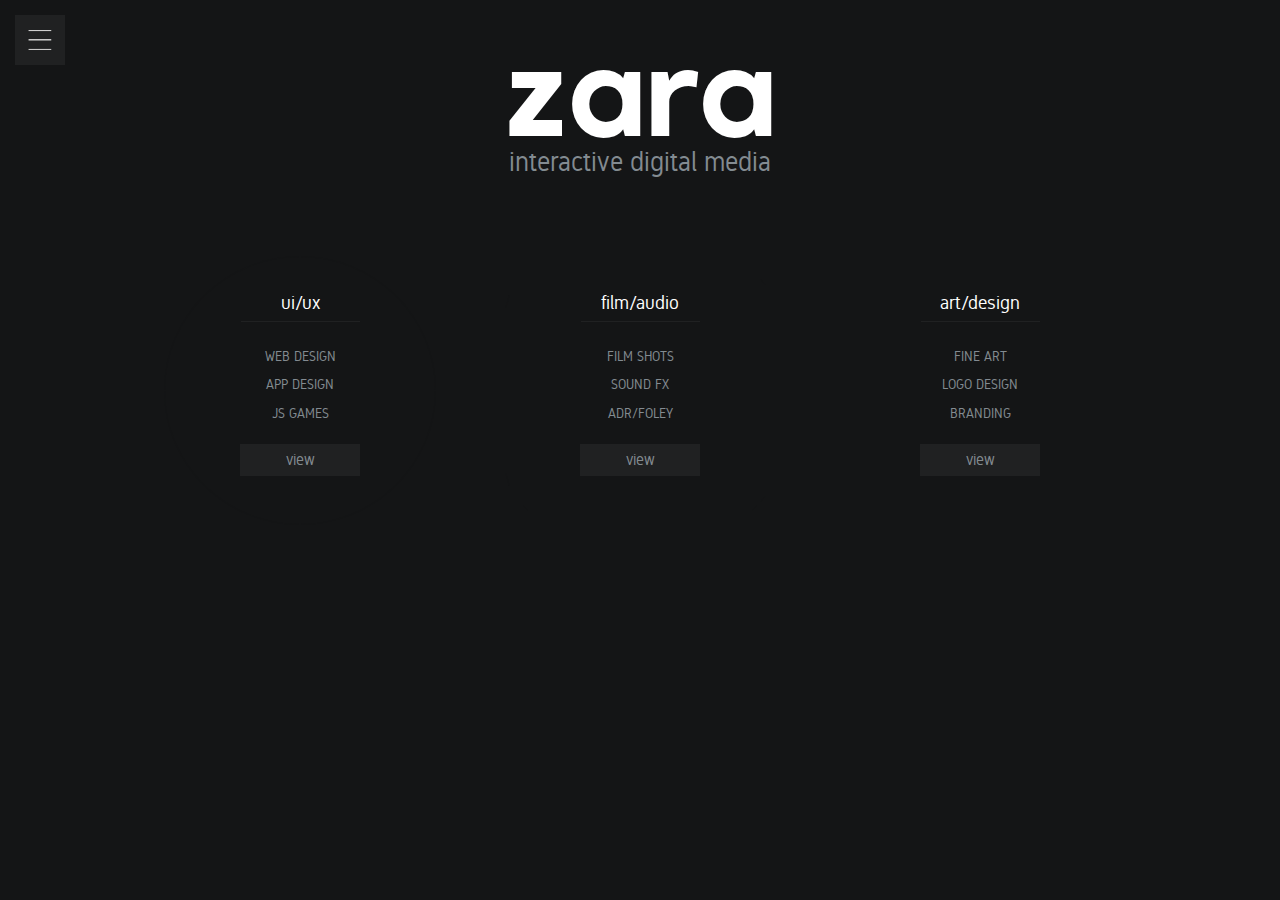
==== index.html @ 656ed5eb "updates:" ====
<!DOCTYPE html>
<html>

<head>
    <meta charset="utf-8">
    <title>Un*corn P**p</title>
    <meta name="viewport" content="width=device-width, initial-scale=1">
    <link rel='stylesheet prefetch' href='http://netdna.bootstrapcdn.com/bootstrap/3.1.1/css/bootstrap.min.css'>
    <link rel='stylesheet prefetch' href='http://netdna.bootstrapcdn.com/font-awesome/4.0.3/css/font-awesome.css'>
    <link rel="stylesheet" href="css/reset.css" media="screen">
    <link rel="stylesheet" href="css/style.css" media="screen">
    <script src='http://cdnjs.cloudflare.com/ajax/libs/jquery/2.1.3/jquery.min.js'></script>
    <script src="js/nav.js" charset="utf-8"></script>
    <script src="js/hover.js" charset="utf-8"></script>

</head>

<body>

    <div class="nav-class">
        <button href="#" class="toggle-class x">
          <img src="img/x.png" />
        </button>
        <div id="links">
            <ul>
                <li><a href="index.html" class="gradient">Home</a><br><br>
                    <a href="" class="gradient second">Contact</a><br><br>
                    <a href="" class="gradient">Resume</a></li>
            </ul>
        </div>
    </div>

    <button class="toggle-class">
    <img src="img/hamburger.png" />
    </button>

    <div id="container">
        <a href="index.html" class="logo"><h1>Zara</h1>
        <h2>Interactive Digital Media</h2></a>
        <div class="category circle">
            <h3>UI/UX</h3>
            <ul>
                <li>Web Design</li>
                <li>App Design</li>
                <li>JS Games</li>
                <button class="view" onclick="window.location.href='#'">view</button>
            </ul>
        </div>
        <div class="category triangle">
            <h3>Film/Audio</h3>
            <ul>
                <li>Film Shots</li>
                <li>Sound FX</li>
                <li>ADR/Foley</li>
                <button class="view" onclick="window.location.href='#'">view</button>
            </ul>
        </div>
        <div class="category square">
            <h3>Art/Design</h3>
            <ul>
                <li>Fine Art</li>
                <li>Logo Design</li>
                <li>Branding</li>
                <button class="view" onclick="window.location.href='#'">view</button>
            </ul>
        </div>

    </div>

</body>

</html>
---- css/style.css ----
@font-face {
  font-family: 'kollektif';
  src: url("../font/kollektif.woff2") format("woff2"), url("../font/kollektif.woff") format("woff");
  font-weight: normal;
  font-style: normal; }
@font-face {
  font-family: 'gidole';
  src: url("../font/gidole.woff2") format("woff2"), url("../font/gidole.woff") format("woff");
  font-weight: normal;
  font-style: normal; }
* {
  box-sizing: border-box; }

body {
  background-color: #141516; }

h1 {
  font-family: "kollektif", Helvetica, sans-serif;
  color: #fff;
  text-transform: lowercase;
  text-align: center;
  font-size: 8em;
  transition: 400ms ease-out; }

h2 {
  font-family: "gidole", Helvetica, sans-serif;
  text-transform: lowercase;
  color: #838b91;
  text-align: center;
  font-size: 1.7em;
  margin-top: -0.4em;
  transition: 400ms ease-out; }

h3 {
  font-family: "gidole", Helvetica, sans-serif;
  text-transform: lowercase;
  color: #fff;
  border-bottom: 1px solid #202122;
  width: 50%;
  margin: 1em auto auto;
  text-align: center;
  padding-bottom: 0.5em;
  margin-bottom: 1em;
  font-size: 1.2em; }

.logo {
  cursor: pointer; }
  .logo:active, .logo:hover {
    text-decoration: none; }
    .logo:active h1,
    .logo:active h2, .logo:hover h1,
    .logo:hover h2 {
      opacity: 0.7; }

.category {
  position: relative;
  top: 1em;
  display: inline-block;
  width: 70%;
  margin: 2em;
  cursor: pointer;
  padding: 1em; }
  .category ul li {
    list-style-type: none;
    text-transform: uppercase;
    line-height: 200%;
    font-size: 0.9em; }
  @media screen and (min-width: 944px) {
    .category {
      top: 3em;
      width: 25%; } }

#image {
  position: absolute; }

.circle {
  transition: 1s ease-out;
  border-radius: 50%;
  border: 1px solid #141516; }
  .circle:hover {
    border: 1px solid #af4ee7; }
    .circle:hover .view {
      color: #fff;
      background-color: #2e3033; }
  @media only screen and (min-device-width: 320px) and (max-device-width: 480px) {
    .circle {
      border: 1px solid #af4ee7; } }

.triangle {
  transition: 1s ease-out;
  border-radius: 4em;
  border: 1px solid #141516; }
  .triangle:hover {
    border: 1px solid #ffe00d; }
    .triangle:hover .view {
      color: #fff;
      background-color: #2e3033; }
  @media only screen and (min-device-width: 320px) and (max-device-width: 480px) {
    .triangle {
      border: 1px solid #ffe00d; } }

.square {
  transition: 1s ease-out;
  border: 1px solid #141516; }
  .square:hover {
    border: 1px solid #19e1af; }
    .square:hover .view {
      color: #fff;
      background-color: #2e3033; }
  @media only screen and (min-device-width: 320px) and (max-device-width: 480px) {
    .square {
      border: 1px solid #19e1af; } }

.view {
  width: 120px;
  padding: 0.5em;
  margin: 1em 2em 2em;
  background-color: #202122;
  transition: 0.4s ease; }

#container {
  text-align: center;
  position: relative;
  top: 4em;
  transition: 400ms ease-out;
  font-family: "gidole", Helvetica, sans-serif;
  color: #838b91;
  padding-bottom: 4em; }
  @media screen and (min-width: 700px) {
    #container {
      top: 2em;
      padding-bottom: 2em;
      width: 85%;
      margin: auto; } }

.toggle-class img {
  width: 50px; }

.x {
  position: relative;
  top: 0;
  left: 0; }

.nav-class {
  position: absolute;
  left: -100%;
  top: 0;
  z-index: 9999;
  width: 100%;
  height: 100%;
  background: rgba(0, 0, 0, 0.9);
  padding: 10px;
  -webkit-transition: 300ms ease all;
  -moz-transition: 300ms ease all;
  -ms-transition: 300ms ease all;
  -o-transition: 300ms ease all;
  transition: 300ms ease all; }
  @media screen and (min-width: 500px) {
    .nav-class {
      padding: 10px;
      transition: 0.3s ease-out; } }

.toggle-class {
  padding: 0;
  position: absolute;
  z-index: 50; }
  @media screen and (min-width: 500px) {
    .toggle-class {
      padding: 15px;
      transition: 0.3s ease-out; } }

.show {
  -webkit-transform: translateX(300px);
  transform: translateX(300px);
  -webkit-transform: translate3d(0, 0, 0);
  transform: translate3d(100%, 0, 0); }

button {
  background: transparent;
  border: none;
  padding: 0; }
  button:focus {
    outline: none; }

#links {
  width: 100%;
  margin: auto;
  text-align: center;
  margin-top: 20vh; }
  #links ul {
    margin: 0;
    padding: 0;
    text-align: center; }
    #links ul li {
      list-style-type: none;
      text-align: center;
      margin-top: 1em; }

ul .gradient {
  color: #fff;
  font-family: "kollektif", Helvetica, sans-serif;
  text-transform: lowercase;
  line-height: 120%;
  padding: 0 0.2em;
  font-size: 4em; }

ul li a:first-child {
  background-image: linear-gradient(rgba(175, 78, 231, 0.5) 0%, rgba(175, 78, 231, 0.5) 100%);
  background-repeat: repeat-y;
  background-size: 0 0;
  background-position: 0 65%;
  transition: 400ms ease; }
  ul li a:first-child:hover {
    color: #141516;
    text-decoration: none;
    background-image: linear-gradient(#af4ee7 0%, #af4ee7 100%);
    background-size: 100% 1em; }

.second {
  background-image: linear-gradient(rgba(255, 224, 13, 0.5) 0%, rgba(255, 224, 13, 0.5) 100%);
  background-repeat: repeat-y;
  background-size: 0 0;
  background-position: 0 65%;
  transition: 400ms ease; }
  .second:hover {
    color: #141516;
    text-decoration: none;
    background-image: linear-gradient(#ffe00d 0%, #ffe00d 100%);
    background-size: 100% 1em; }

ul li a:last-child {
  background-image: linear-gradient(rgba(25, 225, 175, 0.5) 0%, rgba(25, 225, 175, 0.5) 100%);
  background-repeat: repeat-y;
  background-size: 0 0;
  background-position: 0 65%;
  transition: 400ms ease; }
  ul li a:last-child:hover {
    color: #141516;
    text-decoration: none;
    background-image: linear-gradient(#19e1af 0%, #19e1af 100%);
    background-size: 100% 1em; }

/*# sourceMappingURL=style.css.map */
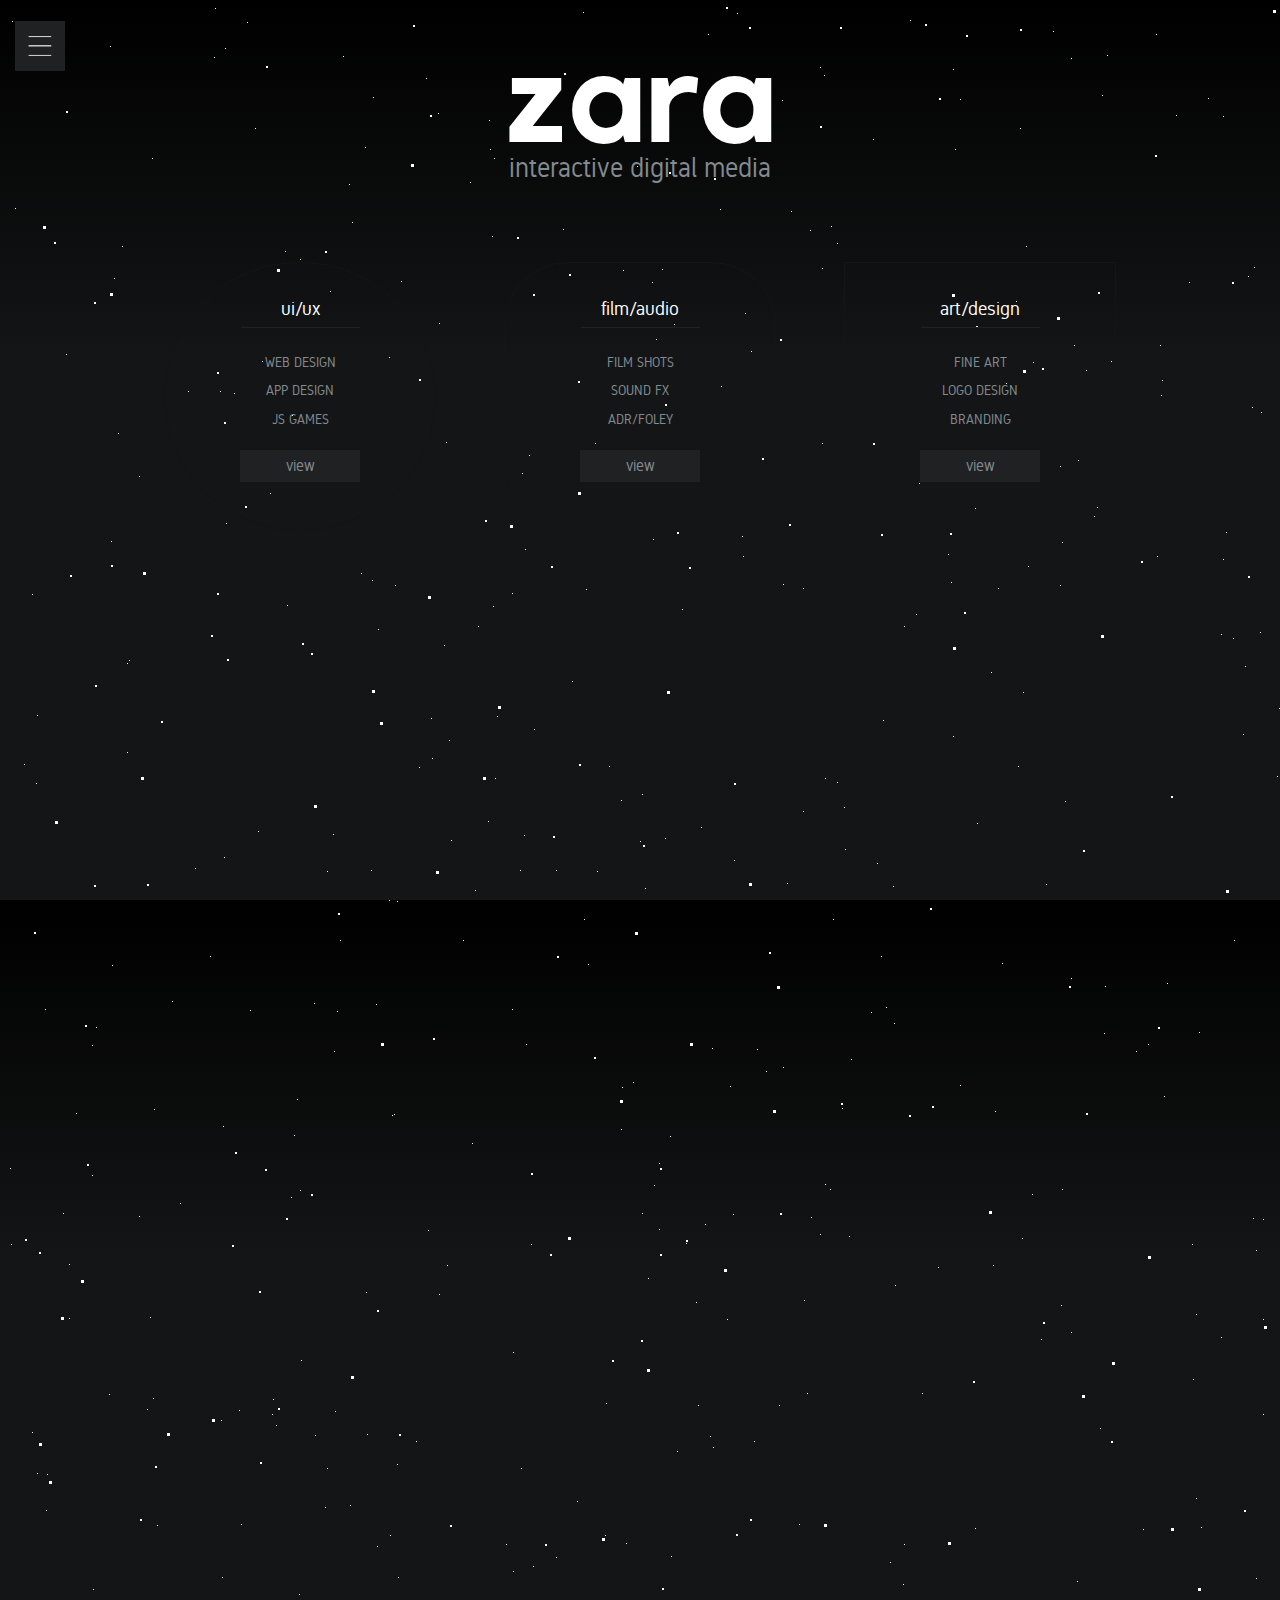
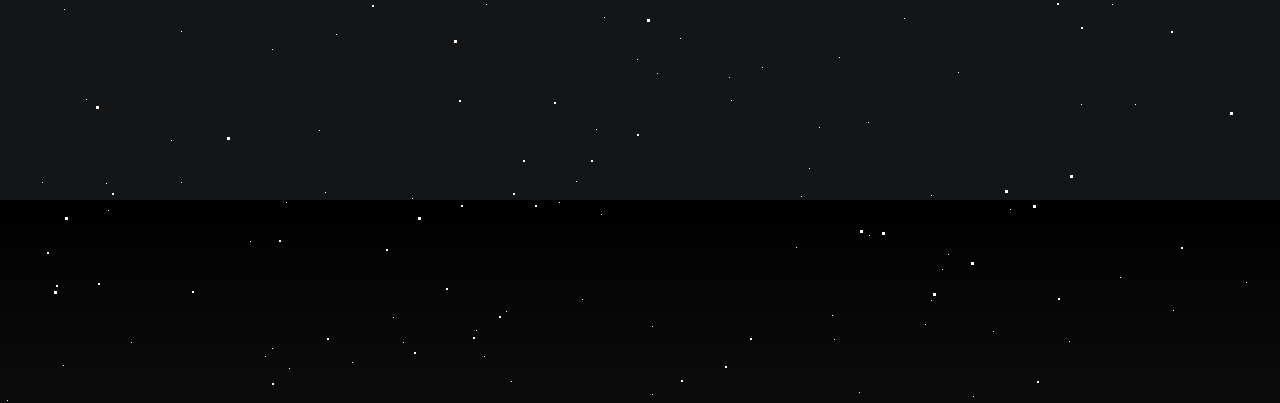
==== commit 7136e7b4: "stars and gradient background" ====
--- a/index.html
+++ b/index.html
@@ -13,9 +13,15 @@
     <script src="js/nav.js" charset="utf-8"></script>
     <script src="js/hover.js" charset="utf-8"></script>
 
+  <!--TEST-->  <script src="http://s.codepen.io/assets/libs/modernizr.js" type="text/javascript"></script>
+
+
 </head>
 
 <body>
+  <!--TEST-->   <div id='stars'></div>
+  <!--TEST--> <div id='stars2'></div>
+  <!--TEST--> <div id='stars3'></div>
 
     <div class="nav-class">
         <button href="#" class="toggle-class x">
--- a/css/style.css
+++ b/css/style.css
@@ -1,3 +1,4 @@
+@import url(stars.css);
 @font-face {
   font-family: 'kollektif';
   src: url("../font/kollektif.woff2") format("woff2"), url("../font/kollektif.woff") format("woff");
@@ -8,11 +9,28 @@
   src: url("../font/gidole.woff2") format("woff2"), url("../font/gidole.woff") format("woff");
   font-weight: normal;
   font-style: normal; }
+#stars {
+  overflow: hidden; }
+
+#stars2 {
+  overflow: hidden; }
+
+#stars3 {
+  overflow: hidden; }
+
 * {
   box-sizing: border-box; }
 
 body {
-  background-color: #141516; }
+  background-color: #141516;
+  height: 100vh;
+  background: -moz-linear-gradient(top, #000000 0%, #141516 40%, #141516 100%);
+  background: -webkit-gradient(left top, left bottom, color-stop(0%, #000000), color-stop(32%, #141516), color-stop(100%, #141516));
+  background: -webkit-linear-gradient(top, #000000 0%, #141516 40%, #141516 100%);
+  background: -o-linear-gradient(top, #000000 0%, #141516 40%, #141516 100%);
+  background: -ms-linear-gradient(top, #000000 0%, #141516 40%, #141516 100%);
+  background: linear-gradient(to bottom, #000000 0%, #141516 40%, #141516 100%);
+  filter: progid:DXImageTransform.Microsoft.gradient( startColorstr='#000000', endColorstr='#141516', GradientType=0 ); }
 
 h1 {
   font-family: "kollektif", Helvetica, sans-serif;
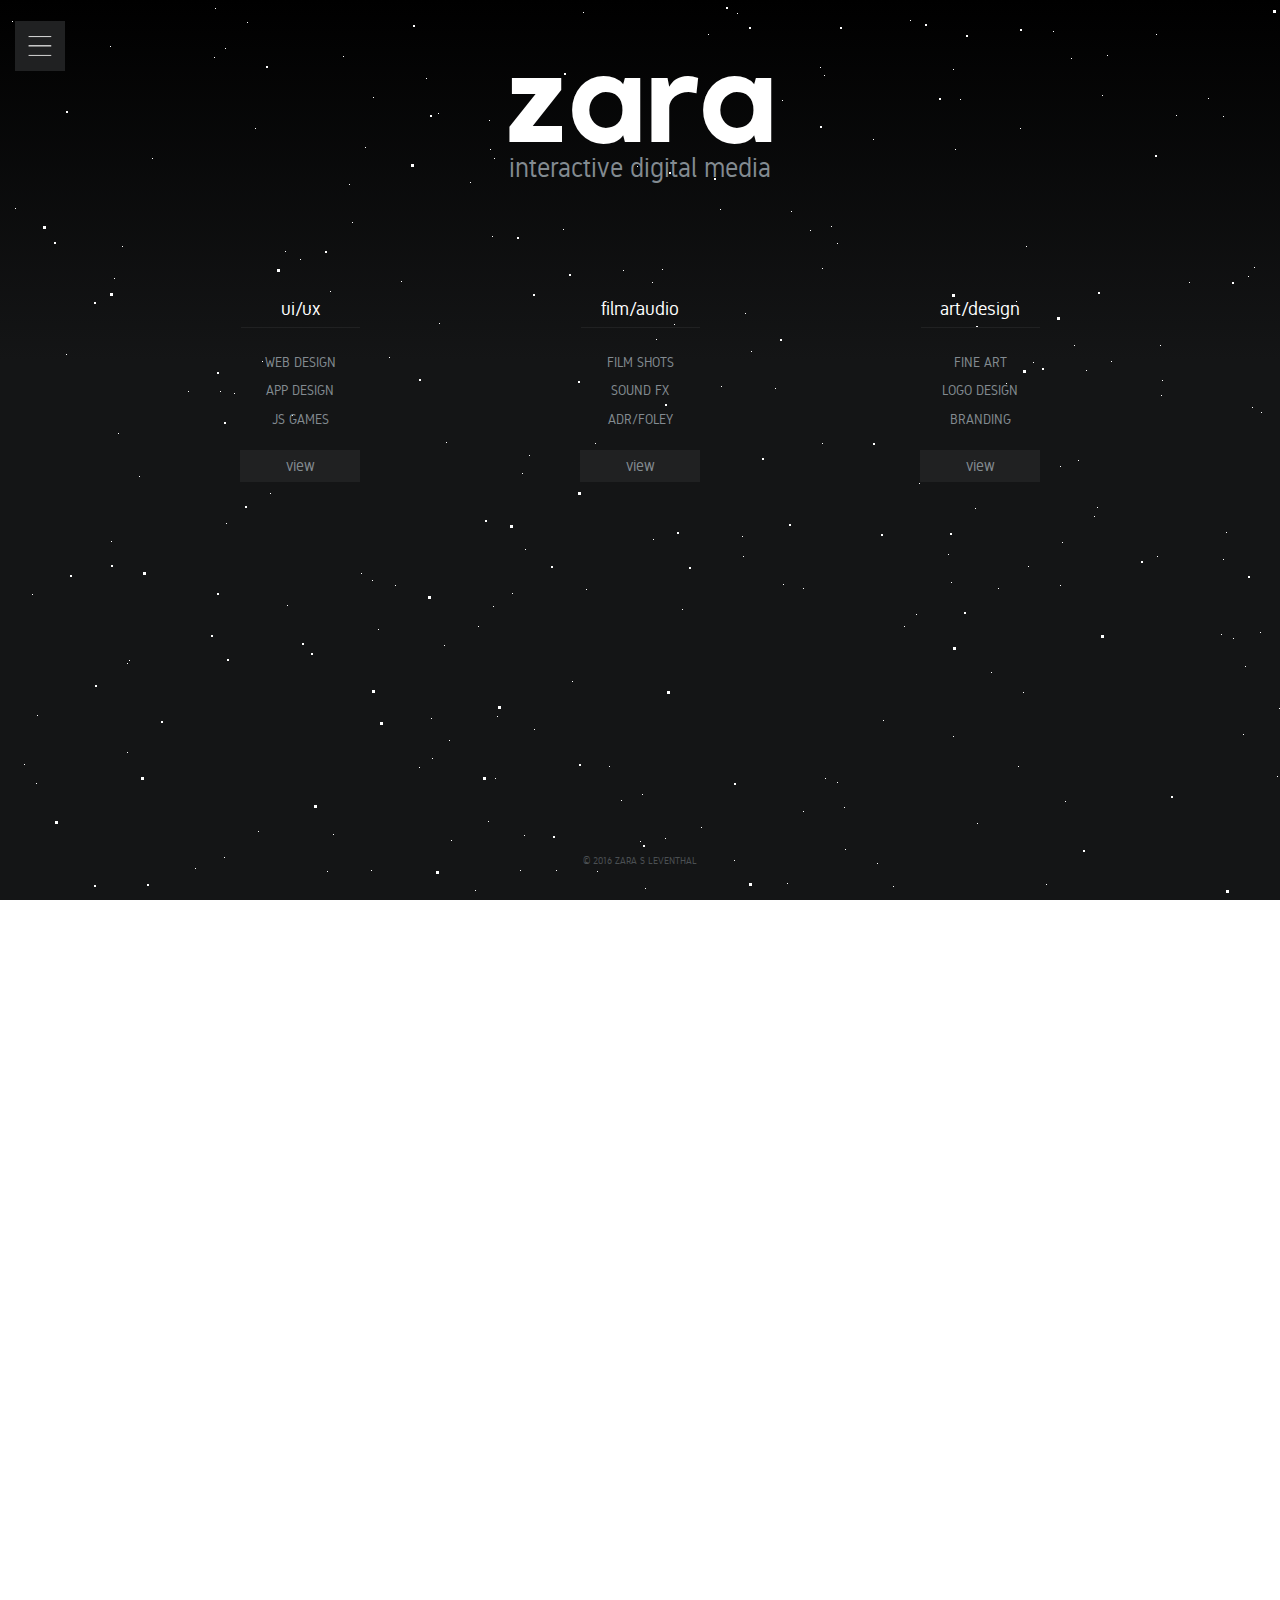
==== commit 7b1c8891: "Added favicon" ====
--- a/index.html
+++ b/index.html
@@ -3,7 +3,7 @@
 
 <head>
     <meta charset="utf-8">
-    <title>Un*corn P**p</title>
+    <title>Zara || Home</title>
     <meta name="viewport" content="width=device-width, initial-scale=1">
     <link rel='stylesheet prefetch' href='http://netdna.bootstrapcdn.com/bootstrap/3.1.1/css/bootstrap.min.css'>
     <link rel='stylesheet prefetch' href='http://netdna.bootstrapcdn.com/font-awesome/4.0.3/css/font-awesome.css'>
@@ -12,16 +12,33 @@
     <script src='http://cdnjs.cloudflare.com/ajax/libs/jquery/2.1.3/jquery.min.js'></script>
     <script src="js/nav.js" charset="utf-8"></script>
     <script src="js/hover.js" charset="utf-8"></script>
+    <script src="http://s.codepen.io/assets/libs/modernizr.js" type="text/javascript"></script>
 
-  <!--TEST-->  <script src="http://s.codepen.io/assets/libs/modernizr.js" type="text/javascript"></script>
-
+    <!-- FAVICON -->
+    <link rel="apple-touch-icon" sizes="57x57" href="favicon/apple-icon-57x57.png">
+    <link rel="apple-touch-icon" sizes="60x60" href="favicon/apple-icon-60x60.png">
+    <link rel="apple-touch-icon" sizes="72x72" href="favicon/apple-icon-72x72.png">
+    <link rel="apple-touch-icon" sizes="76x76" href="favicon/apple-icon-76x76.png">
+    <link rel="apple-touch-icon" sizes="114x114" href="favicon/apple-icon-114x114.png">
+    <link rel="apple-touch-icon" sizes="120x120" href="favicon/apple-icon-120x120.png">
+    <link rel="apple-touch-icon" sizes="144x144" href="favicon/apple-icon-144x144.png">
+    <link rel="apple-touch-icon" sizes="152x152" href="favicon/apple-icon-152x152.png">
+    <link rel="apple-touch-icon" sizes="180x180" href="favicon/apple-icon-180x180.png">
+    <link rel="icon" type="image/png" sizes="192x192" href="favicon/android-icon-192x192.png">
+    <link rel="icon" type="image/png" sizes="32x32" href="favicon/favicon-32x32.png">
+    <link rel="icon" type="image/png" sizes="96x96" href="favicon/favicon-96x96.png">
+    <link rel="icon" type="image/png" sizes="16x16" href="http://www.zara-leventhal.com/favicon/favicon-16x16.png">
+    <link rel="manifest" href="favicon/manifest.json">
+    <meta name="msapplication-TileColor" content="#ffffff">
+    <meta name="msapplication-TileImage" content="favicon/ms-icon-144x144.png">
+    <meta name="theme-color" content="#ffffff">
 
 </head>
 
 <body>
-  <!--TEST-->   <div id='stars'></div>
-  <!--TEST--> <div id='stars2'></div>
-  <!--TEST--> <div id='stars3'></div>
+    <div id='stars'></div>
+    <div id='stars2'></div>
+    <div id='stars3'></div>
 
     <div class="nav-class">
         <button href="#" class="toggle-class x">
@@ -30,8 +47,15 @@
         <div id="links">
             <ul>
                 <li><a href="index.html" class="gradient">Home</a><br><br>
-                    <a href="" class="gradient second">Contact</a><br><br>
-                    <a href="" class="gradient">Resume</a></li>
+                    <a href="contact.html" class="gradient second">Contact</a><br><br>
+                    <a href="resume.html" class="gradient">Resume</a>
+                </li>
+                <li>
+                  <a id="twitter" href="https://twitter.com/zaralev" target="_blank"><img src="img/twitter2.png" alt="Twitter"></a>
+                  <a id="github" href="https://github.com/zaralev" target="_blank"><img src="img/github2.png" alt="Github"></a>
+                  <a  id="vimeo" href="https://vimeo.com/zaralev" target="_blank"><img src="img/vimeo2.png" alt="Vimeo"></a>
+                  <a id="linkedin" href="https://www.linkedin.com/in/zaraleventhal" target="_blank"><img src="img/linkedin2.png" alt="LinkedIn"></a>
+                </li>
             </ul>
         </div>
     </div>
@@ -70,8 +94,9 @@
                 <button class="view" onclick="window.location.href='#'">view</button>
             </ul>
         </div>
+        <footer>© 2016 Zara S Leventhal</footer>
+    </div>
 
-    </div>
 
 </body>
 
--- a/css/style.css
+++ b/css/style.css
@@ -21,16 +21,27 @@
 * {
   box-sizing: border-box; }
 
+html {
+  height: 100%; }
+
+a:active,
+a:link,
+a:visited {
+  text-decoration: none; }
+
 body {
+  min-height: 100%;
+  margin: 0;
   background-color: #141516;
-  height: 100vh;
   background: -moz-linear-gradient(top, #000000 0%, #141516 40%, #141516 100%);
   background: -webkit-gradient(left top, left bottom, color-stop(0%, #000000), color-stop(32%, #141516), color-stop(100%, #141516));
   background: -webkit-linear-gradient(top, #000000 0%, #141516 40%, #141516 100%);
   background: -o-linear-gradient(top, #000000 0%, #141516 40%, #141516 100%);
   background: -ms-linear-gradient(top, #000000 0%, #141516 40%, #141516 100%);
   background: linear-gradient(to bottom, #000000 0%, #141516 40%, #141516 100%);
-  filter: progid:DXImageTransform.Microsoft.gradient( startColorstr='#000000', endColorstr='#141516', GradientType=0 ); }
+  filter: progid:DXImageTransform.Microsoft.gradient( startColorstr=  '#000000', endColorstr='#141516', GradientType=0 );
+  background-repeat: no-repeat;
+  background-attachment: fixed; }
 
 h1 {
   font-family: "kollektif", Helvetica, sans-serif;
@@ -39,6 +50,26 @@
   text-align: center;
   font-size: 8em;
   transition: 400ms ease-out; }
+
+.underline {
+  font-size: 4em;
+  padding-bottom: 0.1em;
+  margin-bottom: 1em;
+  padding-top: 0.2em;
+  width: 80%;
+  margin: auto; }
+  @media screen and (min-width: 944px) {
+    .underline {
+      width: 40%; } }
+
+.purple {
+  border-bottom: 1px solid #19e1af; }
+
+.gold {
+  border-bottom: 1px solid #ffe00d; }
+
+.teal {
+  border-bottom: 1px solid #af4ee7; }
 
 h2 {
   font-family: "gidole", Helvetica, sans-serif;
@@ -60,6 +91,25 @@
   padding-bottom: 0.5em;
   margin-bottom: 1em;
   font-size: 1.2em; }
+
+h5.next {
+  width: 90%;
+  text-transform: uppercase;
+  margin: auto;
+  word-spacing: 2.6em;
+  margin-top: 1em;
+  transition: 400ms ease; }
+  h5.next a {
+    color: #ccc;
+    transition: 400ms ease;
+    padding: 0.5em; }
+    h5.next a:active, h5.next a:hover {
+      color: #fff;
+      background-color: #000;
+      transition: 400ms ease; }
+  @media only screen and (min-device-width: 320px) and (max-device-width: 480px) {
+    h5.next {
+      word-spacing: 1.5em; } }
 
 .logo {
   cursor: pointer; }
@@ -94,40 +144,45 @@
 .circle {
   transition: 1s ease-out;
   border-radius: 50%;
-  border: 1px solid #141516; }
-  .circle:hover {
-    border: 1px solid #af4ee7; }
-    .circle:hover .view {
+  border: 1px solid rgba(20, 21, 22, 0); }
+  .circle:active, .circle:hover {
+    border: 1px solid #19e1af; }
+    .circle:active .view, .circle:hover .view {
       color: #fff;
       background-color: #2e3033; }
   @media only screen and (min-device-width: 320px) and (max-device-width: 480px) {
     .circle {
-      border: 1px solid #af4ee7; } }
+      border: 1px solid #19e1af; } }
 
 .triangle {
   transition: 1s ease-out;
   border-radius: 4em;
-  border: 1px solid #141516; }
-  .triangle:hover {
+  border: 1px solid rgba(20, 21, 22, 0); }
+  .triangle:active, .triangle:hover {
     border: 1px solid #ffe00d; }
-    .triangle:hover .view {
+    .triangle:active .view, .triangle:hover .view {
       color: #fff;
       background-color: #2e3033; }
   @media only screen and (min-device-width: 320px) and (max-device-width: 480px) {
     .triangle {
       border: 1px solid #ffe00d; } }
 
+@keyframes rotate-right {
+  from {
+    transform: rotate(0deg); }
+  to {
+    transform: rotate(360deg); } }
 .square {
   transition: 1s ease-out;
-  border: 1px solid #141516; }
-  .square:hover {
-    border: 1px solid #19e1af; }
-    .square:hover .view {
+  border: 1px solid rgba(20, 21, 22, 0); }
+  .square:active, .square:hover {
+    border: 1px solid #af4ee7; }
+    .square:active .view, .square:hover .view {
       color: #fff;
       background-color: #2e3033; }
   @media only screen and (min-device-width: 320px) and (max-device-width: 480px) {
     .square {
-      border: 1px solid #19e1af; } }
+      border: 1px solid #af4ee7; } }
 
 .view {
   width: 120px;
@@ -142,8 +197,10 @@
   top: 4em;
   transition: 400ms ease-out;
   font-family: "gidole", Helvetica, sans-serif;
-  color: #838b91;
-  padding-bottom: 4em; }
+  color: #838b91; }
+  @media screen and (min-width: 944px) {
+    #container {
+      height: 92vh; } }
   @media screen and (min-width: 700px) {
     #container {
       top: 2em;
@@ -151,12 +208,33 @@
       width: 85%;
       margin: auto; } }
 
+footer {
+  padding: 4em;
+  display: block;
+  width: 100%;
+  text-align: center;
+  position: relative;
+  bottom: 0;
+  font-size: 0.6em;
+  text-transform: uppercase;
+  color: #838b91;
+  opacity: 0.5;
+  transition: 400ms ease; }
+  @media screen and (min-width: 944px) {
+    footer {
+      position: absolute;
+      padding: 0; } }
+
+.projectFooter {
+  position: relative;
+  padding: 4em; }
+
 .toggle-class img {
   width: 50px; }
 
 .x {
   position: relative;
-  top: 0;
+  top: 0.4em;
   left: 0; }
 
 .nav-class {
@@ -166,7 +244,7 @@
   z-index: 9999;
   width: 100%;
   height: 100%;
-  background: rgba(0, 0, 0, 0.9);
+  background: rgba(0, 0, 0, 0.97);
   padding: 10px;
   -webkit-transition: 300ms ease all;
   -moz-transition: 300ms ease all;
@@ -181,9 +259,11 @@
 .toggle-class {
   padding: 0;
   position: absolute;
-  z-index: 50; }
+  z-index: 50;
+  margin-top: -0.4em; }
   @media screen and (min-width: 500px) {
     .toggle-class {
+      margin-top: 0;
       padding: 15px;
       transition: 0.3s ease-out; } }
 
@@ -213,6 +293,45 @@
       list-style-type: none;
       text-align: center;
       margin-top: 1em; }
+      #links ul li img {
+        max-width: 40px;
+        margin: 1.5em 0.8em;
+        transition: 400ms ease;
+        border-radius: 10%;
+        cursor: pointer;
+        opacity: 0.4; }
+        @media screen and (min-width: 944px) {
+          #links ul li img {
+            max-width: 50px;
+            margin: 2em 1em; } }
+
+#twitter {
+  transition: 400ms ease; }
+  #twitter:active, #twitter:hover {
+    background-color: rgba(0, 186, 254, 0.8); }
+    #twitter:active img, #twitter:hover img {
+      opacity: 1; }
+
+#github {
+  transition: 400ms ease; }
+  #github:active, #github:hover {
+    background-color: rgba(0, 255, 33, 0.8); }
+    #github:active img, #github:hover img {
+      opacity: 1; }
+
+#vimeo {
+  transition: 400ms ease; }
+  #vimeo:active, #vimeo:hover {
+    background-color: rgba(255, 36, 200, 0.8); }
+    #vimeo:active img, #vimeo:hover img {
+      opacity: 1; }
+
+#linkedin {
+  transition: 400ms ease; }
+  #linkedin:active, #linkedin:hover {
+    background-color: rgba(255, 134, 36, 0.8); }
+    #linkedin:active img, #linkedin:hover img {
+      opacity: 1; }
 
 ul .gradient {
   color: #fff;
@@ -222,16 +341,16 @@
   padding: 0 0.2em;
   font-size: 4em; }
 
-ul li a:first-child {
-  background-image: linear-gradient(rgba(175, 78, 231, 0.5) 0%, rgba(175, 78, 231, 0.5) 100%);
+ul li a.gradient:first-child {
+  background-image: linear-gradient(rgba(25, 225, 175, 0.5) 0%, rgba(25, 225, 175, 0.5) 100%);
   background-repeat: repeat-y;
   background-size: 0 0;
   background-position: 0 65%;
   transition: 400ms ease; }
-  ul li a:first-child:hover {
+  ul li a.gradient:first-child:active, ul li a.gradient:first-child:hover {
     color: #141516;
     text-decoration: none;
-    background-image: linear-gradient(#af4ee7 0%, #af4ee7 100%);
+    background-image: linear-gradient(#19e1af 0%, #19e1af 100%);
     background-size: 100% 1em; }
 
 .second {
@@ -240,22 +359,180 @@
   background-size: 0 0;
   background-position: 0 65%;
   transition: 400ms ease; }
-  .second:hover {
+  .second:active, .second:hover {
     color: #141516;
     text-decoration: none;
     background-image: linear-gradient(#ffe00d 0%, #ffe00d 100%);
     background-size: 100% 1em; }
 
-ul li a:last-child {
-  background-image: linear-gradient(rgba(25, 225, 175, 0.5) 0%, rgba(25, 225, 175, 0.5) 100%);
+ul li a.gradient:last-child {
+  background-image: linear-gradient(rgba(175, 78, 231, 0.5) 0%, rgba(175, 78, 231, 0.5) 100%);
   background-repeat: repeat-y;
   background-size: 0 0;
   background-position: 0 65%;
   transition: 400ms ease; }
-  ul li a:last-child:hover {
+  ul li a.gradient:last-child:active, ul li a.gradient:last-child:hover {
     color: #141516;
+    text-decoration: none;
+    background-image: linear-gradient(#af4ee7 0%, #af4ee7 100%);
+    background-size: 100% 1em; }
+
+.project {
+  border-bottom: 1px solid #202122; }
+  .project ul {
+    margin: 2em; }
+    .project ul li {
+      list-style-type: none;
+      display: inline-table;
+      padding: 1.2em;
+      vertical-align: middle; }
+      @media screen and (min-width: 944px) {
+        .project ul li {
+          padding: 1em; } }
+      @media only screen and (min-device-width: 320px) and (max-device-width: 480px) {
+        .project ul li iframe {
+          width: 300px;
+          height: 150px; } }
+      .project ul li a:active, .project ul li a:hover {
+        text-decoration: none; }
+      .project ul li:first-child {
+        width: 100%;
+        text-align: center; }
+        @media only screen and (min-device-width: 320px) and (max-device-width: 480px) {
+          .project ul li:first-child {
+            text-align: left; } }
+        @media screen and (min-width: 944px) {
+          .project ul li:first-child {
+            width: 35%; } }
+        .project ul li:first-child img {
+          max-width: 100%;
+          transition: 400ms ease;
+          cursor: pointer; }
+          .project ul li:first-child img:hover {
+            opacity: 1; }
+      .project ul li:last-child {
+        width: 100%;
+        text-align: justify;
+        line-height: 140%; }
+        @media screen and (min-width: 944px) {
+          .project ul li:last-child {
+            width: 40%;
+            text-align: left; } }
+      .project ul li h2 {
+        font-family: "gidole", Helvetica, sans-serif;
+        text-transform: uppercase;
+        color: #fff;
+        text-align: center;
+        font-size: 1.4em;
+        margin: -0.4em auto 0.5em;
+        transition: 400ms ease-out;
+        letter-spacing: 0.2em; }
+
+.uiux .projLink {
+  background-image: linear-gradient(#19e1af 100%, #19e1af 0%);
+  background-repeat: repeat-y;
+  background-size: 0 0;
+  background-position: 50% 0;
+  transition: 400ms ease; }
+  .uiux .projLink:active, .uiux .projLink:hover {
+    color: #000;
     text-decoration: none;
     background-image: linear-gradient(#19e1af 0%, #19e1af 100%);
     background-size: 100% 1em; }
+.uiux b {
+  color: #19e1af;
+  background-color: black;
+  padding: 0 0.3em;
+  opacity: 1; }
+
+.film ul li a img {
+  border: 1px solid rgba(255, 224, 13, 0.8); }
+.film ul li iframe {
+  margin-left: -1em; }
+.film .projLink {
+  background-image: linear-gradient(#ffe00d 100%, #ffe00d 0%);
+  background-repeat: repeat-y;
+  background-size: 0 0;
+  background-position: 50% 0;
+  transition: 400ms ease; }
+  .film .projLink:active, .film .projLink:hover {
+    color: #000;
+    text-decoration: none;
+    background-image: linear-gradient(#ffe00d 0%, #ffe00d 100%);
+    background-size: 100% 1em; }
+.film b {
+  color: #ffe00d;
+  background-color: black;
+  padding: 0 0.3em;
+  opacity: 1; }
+
+.art .projLink {
+  background-image: linear-gradient(#af4ee7 100%, #ffe00d 0%);
+  background-repeat: repeat-y;
+  background-size: 0 0;
+  background-position: 50% 0;
+  transition: 400ms ease; }
+  .art .projLink:active, .art .projLink:hover {
+    color: #000;
+    text-decoration: none;
+    background-image: linear-gradient(#af4ee7 0%, #af4ee7 100%);
+    background-size: 100% 1em; }
+.art p a {
+  color: #af4ee7;
+  border-bottom: 4px solid #000; }
+  .art p a:active, .art p a:hover {
+    color: #cb71ff; }
+.art b {
+  color: #af4ee7;
+  background-color: black;
+  padding: 0 0.3em;
+  opacity: 1; }
+
+#bio {
+  display: block;
+  width: 90%;
+  margin: 0.7em auto 0;
+  line-height: 180%;
+  padding: 1em; }
+  #bio a {
+    color: #000;
+    background-color: #19e1af;
+    transition: 400ms ease; }
+    #bio a:active, #bio a:hover {
+      color: #fff;
+      background-color: #000;
+      transition: 400ms ease; }
+  @media screen and (min-width: 944px) {
+    #bio {
+      width: 60%;
+      margin-top: 2em; } }
+
+#email {
+  margin: 2em auto;
+  display: block;
+  font-size: 1.6em;
+  color: #19e1af;
+  transition: 400ms ease;
+  letter-spacing: 0.2em; }
+  #email:active, #email:hover {
+    color: #ffe00d; }
+  @media screen and (min-width: 944px) {
+    #email {
+      width: 60%;
+      font-size: 2em; } }
+
+#social a img {
+  margin: 1em;
+  opacity: 0.5;
+  width: 40px; }
+  @media screen and (min-width: 944px) {
+    #social a img {
+      width: 70px; } }
+
+#social {
+  margin-bottom: 5em; }
+  @media screen and (min-width: 944px) {
+    #social {
+      margin-bottom: 6em; } }
 
 /*# sourceMappingURL=style.css.map */
